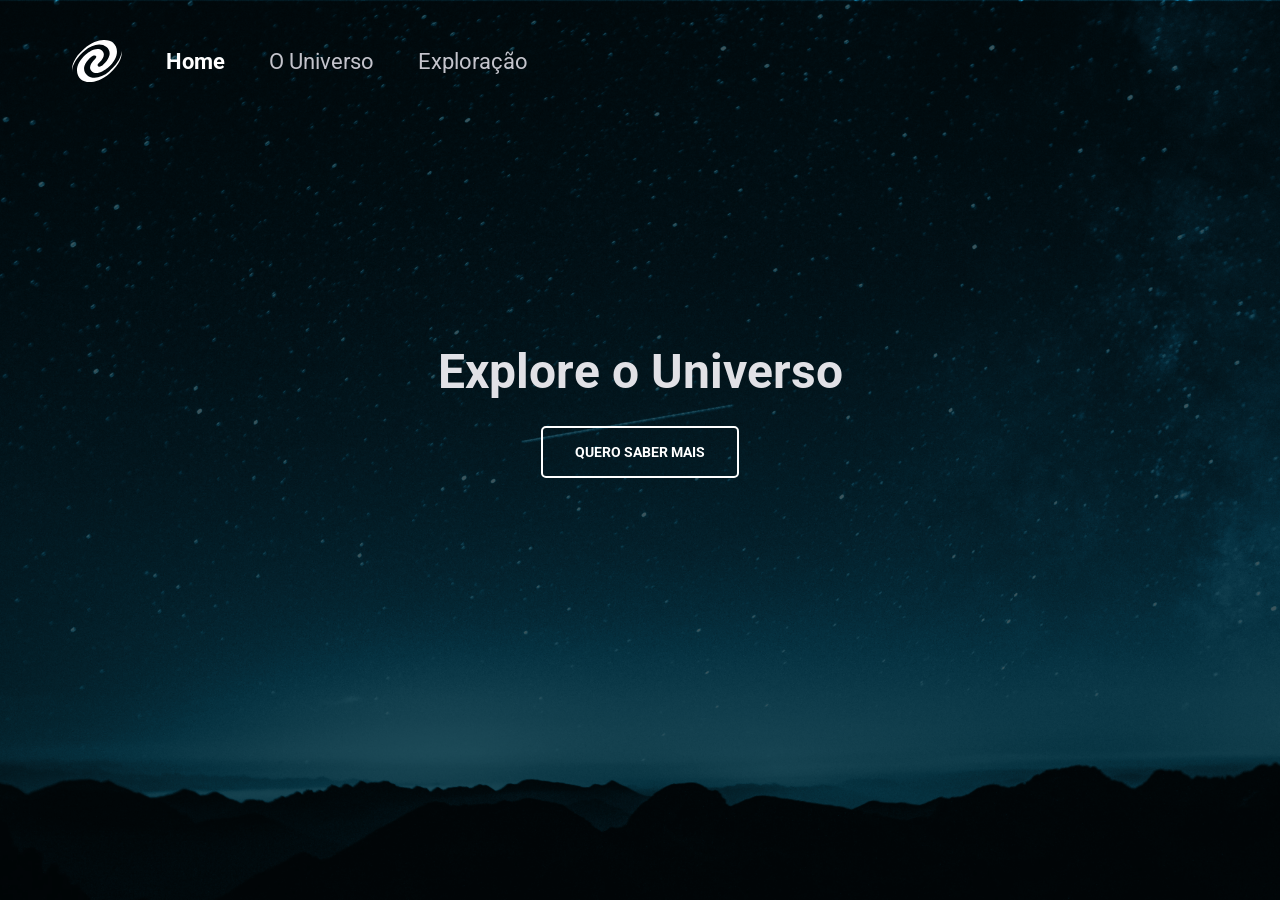
==== index.html @ 4ce43c71 "Initial commit" ====
<!DOCTYPE html>
<html lang="pt-br">
<head>
    <meta charset="UTF-8">
    <meta name="viewport" content="width=device-width, initial-scale=1.0">
    <link rel="stylesheet" href="./styles/index.css">
    <link rel="preconnect" href="https://fonts.googleapis.com">
    <link rel="preconnect" href="https://fonts.gstatic.com" crossorigin>
    <link href="https://fonts.googleapis.com/css2?family=Roboto:ital,wght@0,100..900;1,100..900&display=swap" rel="stylesheet">
    <title>Home</title>
</head>
<body>
    <header>
        <img src="./assets/Vector.svg" alt="Logo do Universo">

        <nav>
            <ul>
                <li>
                    <a href="" class="ativa">Home</a>
                </li>
                <li>
                    <a href="">O Universo</a>
                </li>
                <li>
                    <a href="">Exploração</a>
                </li>
            </ul>
        </nav>
    </header>

    <main>
        <h1>Explore o Universo</h1>
        <a href="">Quero saber mais</a>
    </main>
</body>
</html>
---- styles/index.css ----
* {
    margin: 0;
    padding: 0;
    box-sizing: border-box;
    font-family: Roboto, sans-serif;
}

body {
    background-image: url(../assets/mountains-universe-1.png);
     background-position: center;
     background-size: cover;
     background-repeat: no-repeat;
     height: 100vh;
}

header {
    display: flex;
    padding-inline: 72px;
    gap: 44px;
    padding-block: 40px;
    align-items: center;

    ul {
        display: flex;
        gap: 44px;
        list-style: none;

        a{
            font-size: 22px;
            text-decoration: none;
            color: #c4c4cc;
        }

        .ativa {
            color: #fff;
            font-weight: 700;
        }
    }
}

main {
    width: fit-content;
    margin-inline: auto;
    margin-top: 220px;

    h1 {
        font-size: 48px;
        color: #e1e1e6;
        line-height: 125%;
    }

    a {
        border: 2px solid #fff;
        display: block;
        width: fit-content;
        margin-inline: auto;
        margin-top: 24px;
        font-size: 14px;
        line-height: 24px;
        padding: 12px 32px;
        border-radius: 5px;
        color: #fff;
        text-decoration: none;
        font-weight: 700;
        text-transform: uppercase;
    }
}
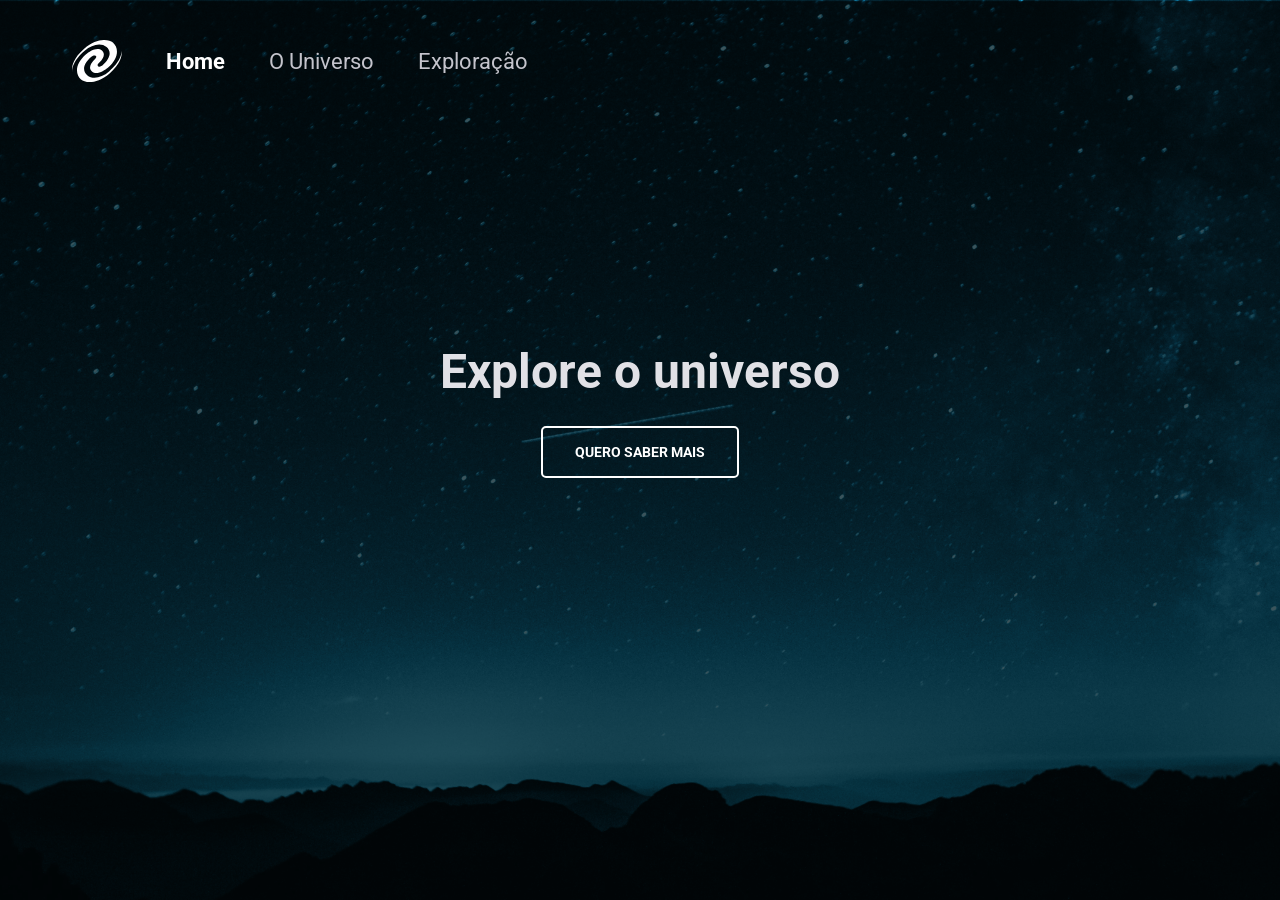
==== commit eba55dba: "feat: desenvolvidas as páginas 1 e 2 do projeto" ====
--- a/index.html
+++ b/index.html
@@ -11,7 +11,7 @@
 </head>
 <body>
     <header>
-        <img src="./assets/Vector.svg" alt="Logo do Universo">
+        <img src="./assets/Vector.svg" alt="logo do Universo">
 
         <nav>
             <ul>
@@ -19,7 +19,7 @@
                     <a href="" class="ativa">Home</a>
                 </li>
                 <li>
-                    <a href="">O Universo</a>
+                    <a href="./pages/universo.html">O Universo</a>
                 </li>
                 <li>
                     <a href="">Exploração</a>
@@ -29,7 +29,7 @@
     </header>
 
     <main>
-        <h1>Explore o Universo</h1>
+        <h1>Explore o universo</h1>
         <a href="">Quero saber mais</a>
     </main>
 </body>
